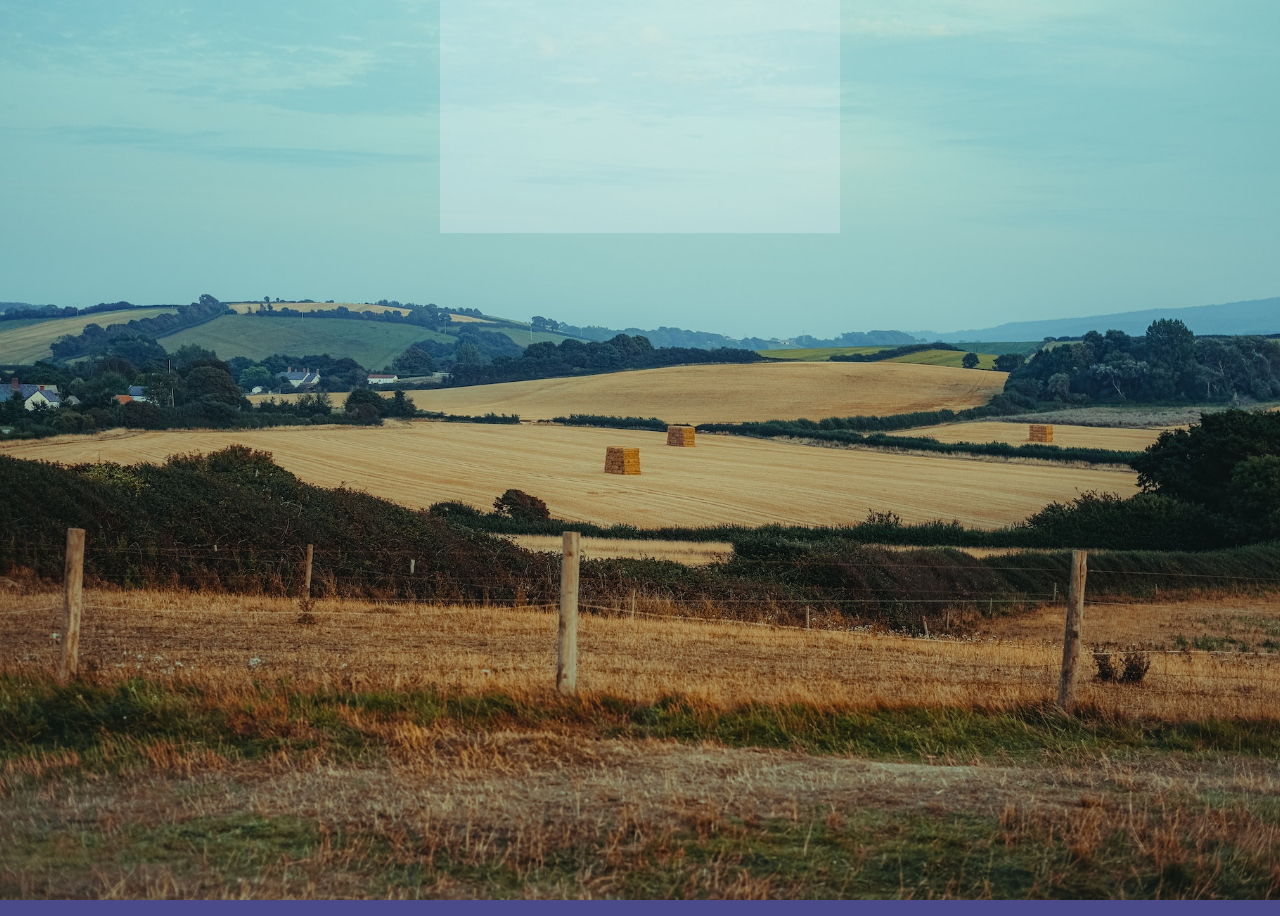
==== 001/index.html @ c79cdb0c "bancodeimagens" ====
<!DOCTYPE html>
<html lang="en">
<head>
    <meta charset="UTF-8">
    <meta http-equiv="X-UA-Compatible" content="IE=edge">
    <meta name="viewport" content="width=device-width, initial-scale=1.0">
    <link rel="stylesheet" href="style.css">
    <title>Document</title>
</head>
<body>
    <main>
        <h1>Um passo de cada vez</h1>
        <p>Faça as coisas no seu tempo!</p>
    </main>
</body>
</html>
---- 001/style.css ----
body{
    background-image: url("pexels-ericson-fernandes-5575961.jpg");
    height: 100vh;
    background-color: rgb(74, 74, 139);
    background-position: center center;
    background-repeat: no-repeat;
    background-size: cover;
    background-attachment: fixed;
    position: relative;
}
main{
    background-color: rgba(240, 248, 255, 0.274);
    width: 400px;
    padding: 30;
    position:absolute;
    left: 50%;
    height: 50%;
    transform: translate(-50%, -50%);
    color: #000;
}
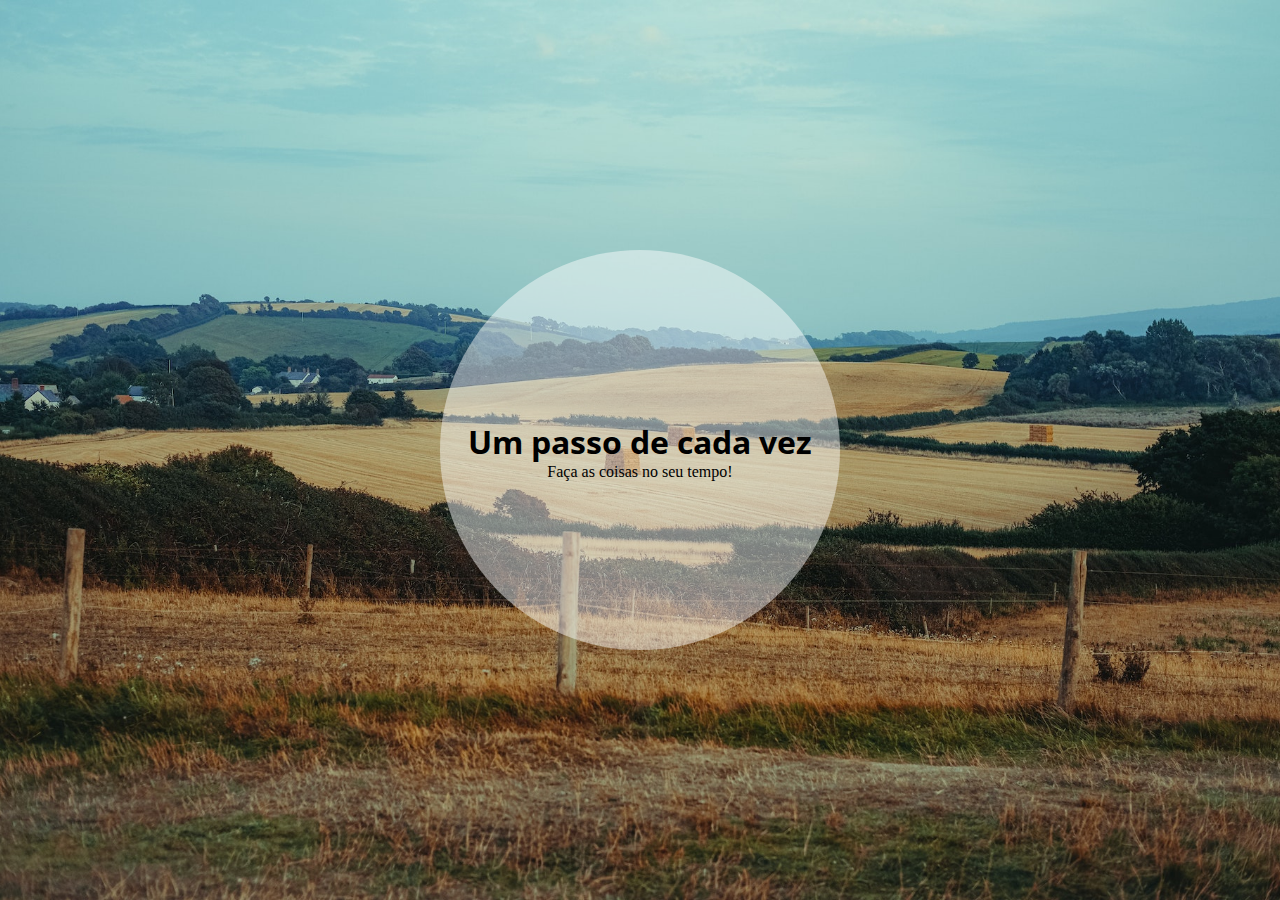
==== commit 1589281f: "finalização" ====
--- a/001/index.html
+++ b/001/index.html
@@ -9,8 +9,10 @@
 </head>
 <body>
     <main>
-        <h1>Um passo de cada vez</h1>
-        <p>Faça as coisas no seu tempo!</p>
+        <section>
+            <h1>Um passo de cada vez</h1>
+            <p>Faça as coisas no seu tempo!</p>
+        </section>
     </main>
 </body>
 </html>--- a/001/style.css
+++ b/001/style.css
@@ -1,20 +1,44 @@
-body{
+@import url('https://fonts.googleapis.com/css2?family=Open+Sans:ital,wght@0,300;0,700;1,300&display=swap');
+
+*{
+    margin: 0;
+    padding: 0;
+}
+
+main{
     background-image: url("pexels-ericson-fernandes-5575961.jpg");
-    height: 100vh;
     background-color: rgb(74, 74, 139);
     background-position: center center;
     background-repeat: no-repeat;
     background-size: cover;
     background-attachment: fixed;
     position: relative;
+    height: 100vh;
+
 }
-main{
-    background-color: rgba(240, 248, 255, 0.274);
+section{
+    background-color: #ffffff77;
     width: 400px;
+    height: 400px;
+    border-radius: 50%;
     padding: 30;
     position:absolute;
+    color: #000;
+    top: 50%;
     left: 50%;
-    height: 50%;
-    transform: translate(-50%, -50%);
-    color: #000;
+    transform: translate(-50%,-50%);
+    display: flex;
+    text-align: center;
+    flex-direction: column;
+    justify-content: center;
+}
+h1{
+    font-family: 'Open Sans', sans-serif;
+    font-weight: 700;
+    font-weight: bold;
+}
+h2{
+    font-family: 'Open Sans', sans-serif;
+    font-weight: 300;
+    font-style: italic;
 }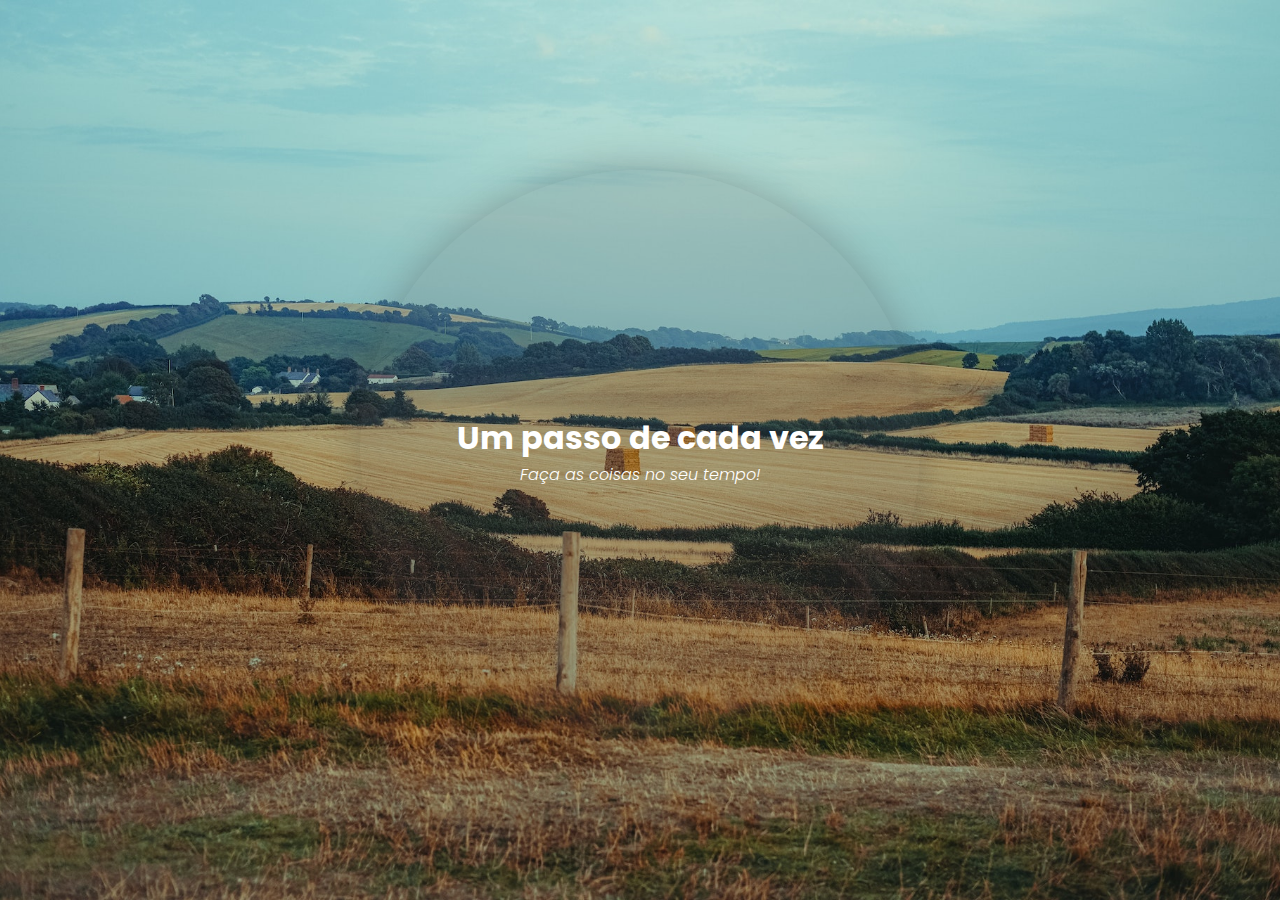
==== commit 7741c8e6: "finalizado" ====
--- a/001/index.html
+++ b/001/index.html
@@ -5,6 +5,7 @@
     <meta http-equiv="X-UA-Compatible" content="IE=edge">
     <meta name="viewport" content="width=device-width, initial-scale=1.0">
     <link rel="stylesheet" href="style.css">
+    <link rel="shortcut icon" href="https://th.bing.com/th/id/R.59bf0c0c1b38916af2e0ada2e93266b1?rik=fKLMq8g%2f90bj4w&pid=ImgRaw&r=0" type="image/x-icon">
     <title>Document</title>
 </head>
 <body>
--- a/001/style.css
+++ b/001/style.css
@@ -1,4 +1,4 @@
-@import url('https://fonts.googleapis.com/css2?family=Open+Sans:ital,wght@0,300;0,700;1,300&display=swap');
+@import url('https://fonts.googleapis.com/css2?family=Poppins:ital,wght@0,600;1,200&display=swap');
 
 *{
     margin: 0;
@@ -17,13 +17,13 @@
 
 }
 section{
-    background-color: #ffffff77;
-    width: 400px;
-    height: 400px;
+    background-color: #64616128;
+    width: 500px;
+    height: 500px;
     border-radius: 50%;
-    padding: 30;
+    padding: 30px;
     position:absolute;
-    color: #000;
+    color: #ffffff;
     top: 50%;
     left: 50%;
     transform: translate(-50%,-50%);
@@ -31,14 +31,22 @@
     text-align: center;
     flex-direction: column;
     justify-content: center;
+    box-shadow: 0px 0px 40px #4947475e;
+}
+section:hover{
+    transition: 3s;
+    background-color: #ffffff;
+    box-shadow: 0px 0px 40px #ffffff;
+    opacity: 0;
 }
 h1{
-    font-family: 'Open Sans', sans-serif;
+    font-family: 'Poppins', sans-serif;
     font-weight: 700;
     font-weight: bold;
 }
-h2{
-    font-family: 'Open Sans', sans-serif;
+p{
+    font-family: 'Poppins', sans-serif;
+    font-style: italic;
     font-weight: 300;
-    font-style: italic;
+    
 }